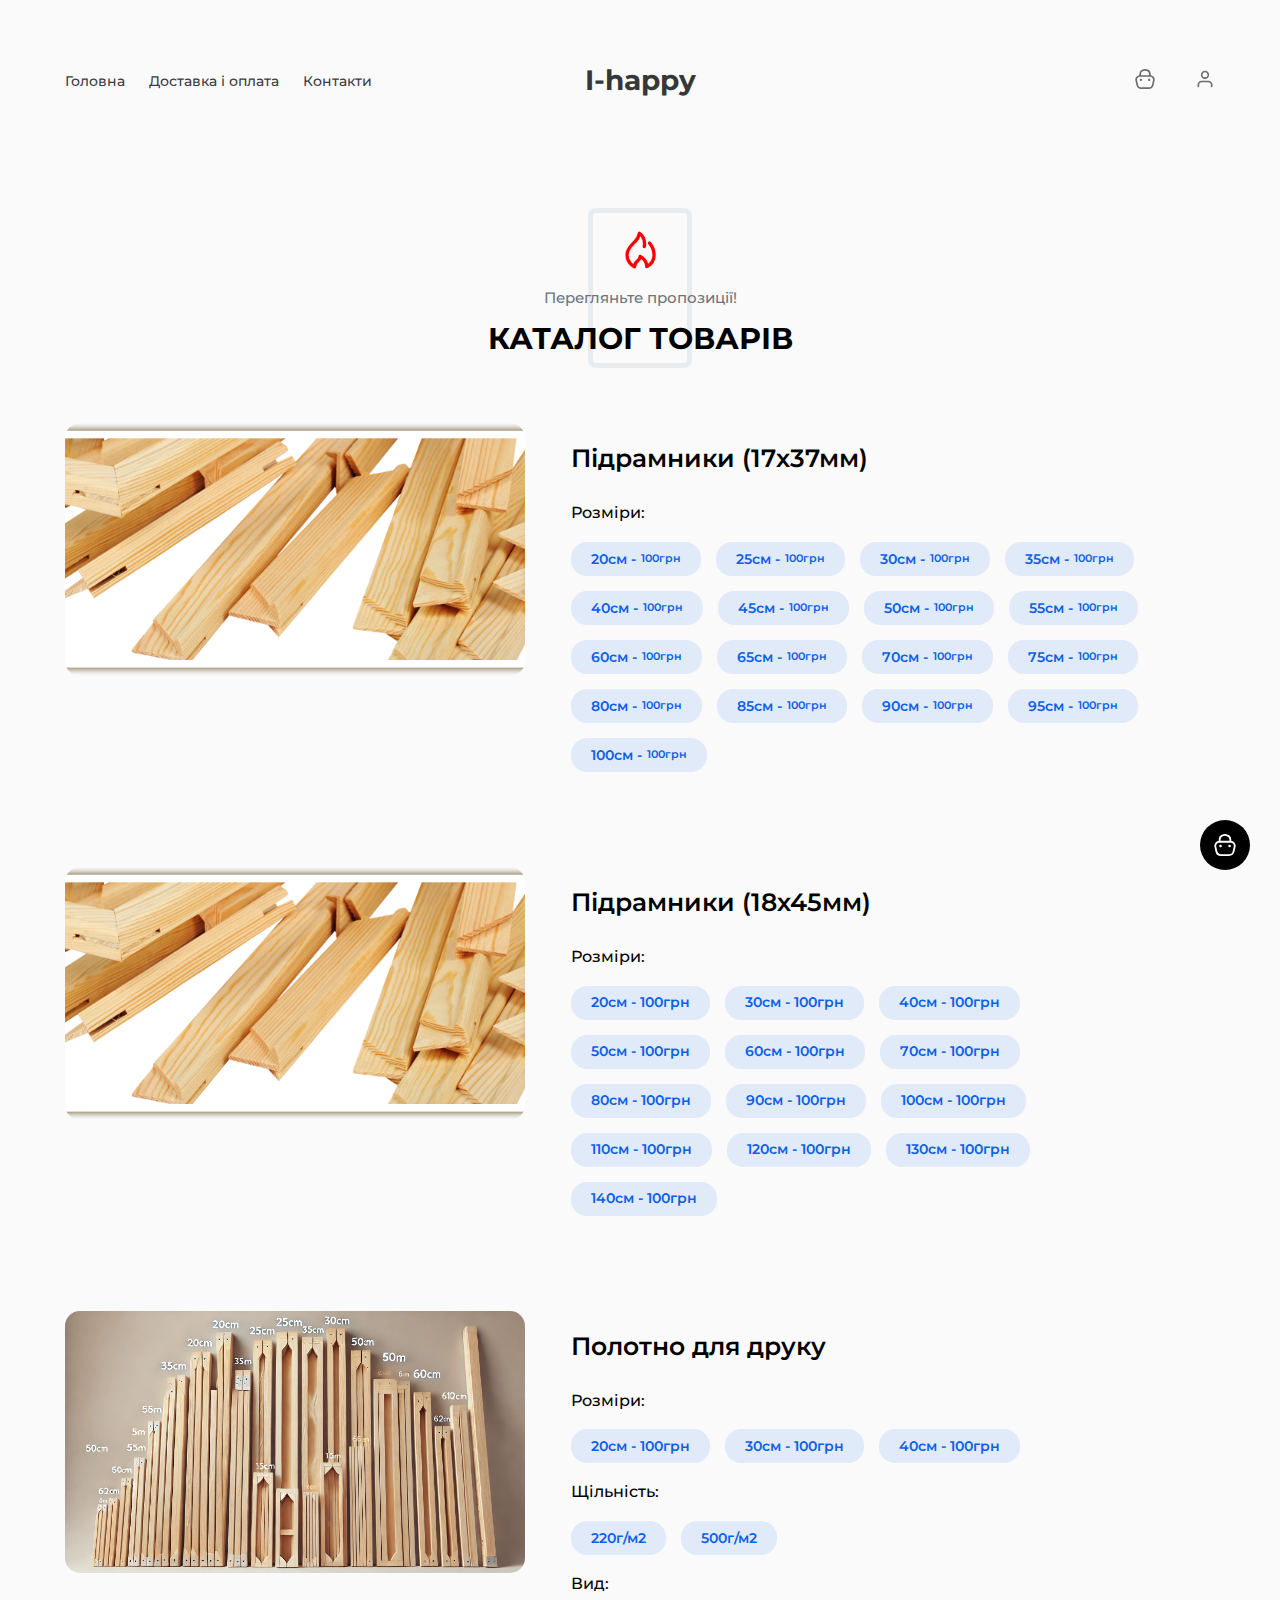
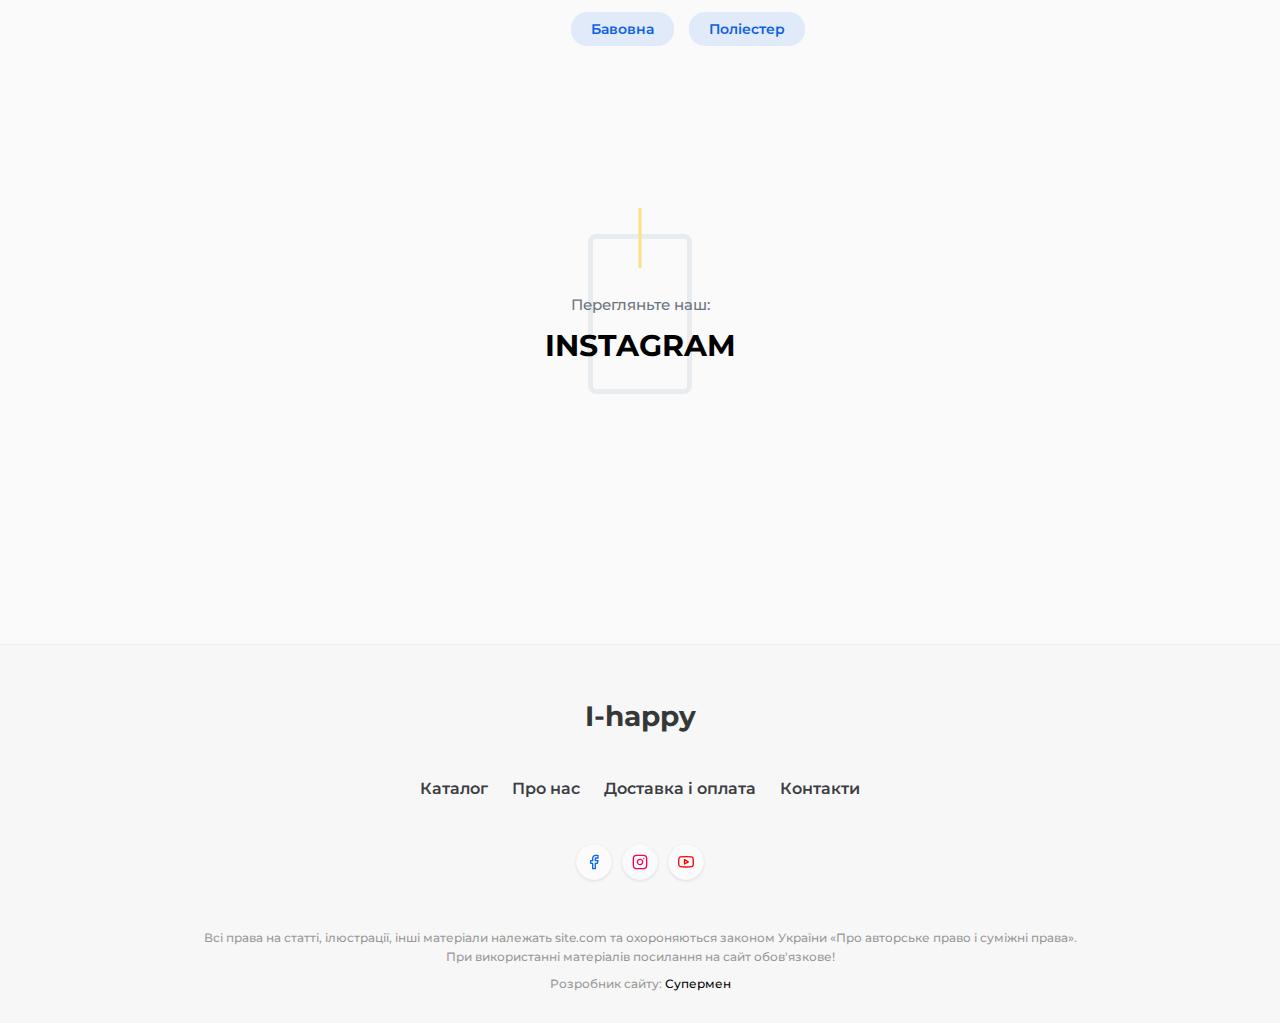
==== index.html @ b07133b1 "Initial commit" ====
<!DOCTYPE html>
<html lang="en">

<head>
	<meta charset="UTF-8">
	<meta name="viewport" content="width=device-width, initial-scale=1.0">
	<title>Магазин техніки apple</title>
	<meta name="description" content="Page desc">

	<link rel="apple-touch-icon" sizes="180x180" href="img/favicon/apple-touch-icon.png">
	<link rel="icon" type="image/png" sizes="32x32" href="img/favicon/favicon-32x32.png">
	<link rel="icon" type="image/png" sizes="16x16" href="img/favicon/favicon-16x16.png">
	<link rel="manifest" href="img/favicon/site.webmanifest">
	<link rel="shortcut icon" href="img/favicon/favicon.ico">
	<meta name="msapplication-config" content="img/favicon/browserconfig.xml">
	<meta name="msapplication-TileColor" content="#da532c">
	<meta name="theme-color" content="#ffffff">

	<link rel="stylesheet" href="css/style.css">

</head>

<body class="page-home">

	<svg xmlns="http://www.w3.org/2000/svg" hidden>
		<symbol id="icon-cart-bag" viewBox="0 0 24 24" fill="none" stroke="currentColor" stroke-width="2"
			stroke-linecap="round" stroke-linejoin="round">
			<path
				d="M6.08,7.63l.1-1.79a4.61,4.61,0,0,1,2.52-4A6.81,6.81,0,0,1,12,1a7.28,7.28,0,0,1,2.35.38,4.84,4.84,0,0,1,3.47,4.48l.11,1.7" />
			<path
				d="M16.25,23H7.77a5.34,5.34,0,0,1-5.22-4.21L1.47,13.73A4.38,4.38,0,0,1,5.76,8.42H18.23a4.4,4.4,0,0,1,4.3,5.32l-1.08,5A5.31,5.31,0,0,1,16.25,23Z" />
			<line x1="16.99" y1="13.13" x2="17" y2="13.13" stroke-width="2.8" />
			<line x1="7.14" y1="13.13" x2="7.15" y2="13.13" stroke-width="2.8" />
		</symbol>
		<symbol id="icon-cart-add" viewBox="0 0 48 48" fill="none" stroke="currentColor" stroke-width="3.5"
			stroke-linecap="round" stroke-linejoin="round">
			<path
				d="M4.29,3.71h1a6.72,6.72,0,0,1,6.54,5.18L16.29,28a6.7,6.7,0,0,0,6.53,5.18H36.46A6.72,6.72,0,0,0,43,28l2-8.34" />
			<path d="M18.63,45.73A3.76,3.76,0,1,0,19,38.21h-.32a3.76,3.76,0,0,0,0,7.52Z" />
			<path d="M39.61,45.73a3.76,3.76,0,0,0,.32-7.52h-.32a3.76,3.76,0,0,0,0,7.52Z" />
			<path d="M35.86,14a16,16,0,0,1-6.59,6.59A15.92,15.92,0,0,1,22.68,14" stroke-width="1.6" />
			<path d="M29.26,3.71V20.5" stroke-width="1.6" />
		</symbol>
		<symbol id="icon-close" viewBox="0 0 24 24" fill="none" stroke="currentColor" stroke-width="2"
			stroke-linecap="round" stroke-linejoin="round">
			<line x1="18" y1="6" x2="6" y2="18"></line>
			<line x1="6" y1="6" x2="18" y2="18"></line>
		</symbol>
		<symbol id="icon-search" viewBox="0 0 24 24" fill="none" stroke="currentColor" stroke-width="2"
			stroke-linecap="round" stroke-linejoin="round">
			<circle cx="11" cy="11" r="8"></circle>
			<line x1="21" y1="21" x2="16.65" y2="16.65"></line>
		</symbol>
		<symbol id="icon-heart" viewBox="0 0 24 24" fill="none" stroke="currentColor" stroke-width="2"
			stroke-linecap="round" stroke-linejoin="round">
			<path
				d="M20.84 4.61a5.5 5.5 0 0 0-7.78 0L12 5.67l-1.06-1.06a5.5 5.5 0 0 0-7.78 7.78l1.06 1.06L12 21.23l7.78-7.78 1.06-1.06a5.5 5.5 0 0 0 0-7.78z">
			</path>
		</symbol>
		<symbol id="icon-facebook" viewBox="0 0 24 24" fill="none" stroke="currentColor" stroke-width="2"
			stroke-linecap="round" stroke-linejoin="round">
			<path d="M18 2h-3a5 5 0 0 0-5 5v3H7v4h3v8h4v-8h3l1-4h-4V7a1 1 0 0 1 1-1h3z"></path>
		</symbol>
		<symbol id="icon-youtube" viewBox="0 0 24 24" fill="none" stroke="currentColor" stroke-width="2"
			stroke-linecap="round" stroke-linejoin="round">
			<path
				d="M22.54 6.42a2.78 2.78 0 0 0-1.94-2C18.88 4 12 4 12 4s-6.88 0-8.6.46a2.78 2.78 0 0 0-1.94 2A29 29 0 0 0 1 11.75a29 29 0 0 0 .46 5.33A2.78 2.78 0 0 0 3.4 19c1.72.46 8.6.46 8.6.46s6.88 0 8.6-.46a2.78 2.78 0 0 0 1.94-2 29 29 0 0 0 .46-5.25 29 29 0 0 0-.46-5.33z">
			</path>
			<polygon points="9.75 15.02 15.5 11.75 9.75 8.48 9.75 15.02"></polygon>
		</symbol>
		<symbol id="icon-instagram" viewBox="0 0 24 24" fill="none" stroke="currentColor" stroke-width="2"
			stroke-linecap="round" stroke-linejoin="round">
			<rect x="2" y="2" width="20" height="20" rx="5" ry="5"></rect>
			<path d="M16 11.37A4 4 0 1 1 12.63 8 4 4 0 0 1 16 11.37z"></path>
			<line x1="17.5" y1="6.5" x2="17.51" y2="6.5"></line>
		</symbol>
		<symbol id="icon-fire" viewBox="0 0 24 24" fill="none" stroke="currentColor" stroke-width="2"
			stroke-linecap="round" stroke-linejoin="round">
			<path
				d="M14.59,9.9c.37-3-.23-6.18-2.95-7.9A8.36,8.36,0,0,1,8.9,7c-1.59,1.6-3.23,3-4.2,5.53-1.28,3.67.26,7.42,4,9.51a4.86,4.86,0,0,1,1.86-3.51,4.17,4.17,0,0,0,1.55-2.69,7.41,7.41,0,0,1,4,6.15c6.4-3.4,4.68-10.49,1.63-14.11">
			</path>
		</symbol>
		<symbol id="icon-check-circle" viewBox="0 0 24 24" fill="none" stroke="currentColor" stroke-linecap="round"
			stroke-linejoin="round">
			<path d="M22 11.08V12a10 10 0 1 1-5.93-9.14"></path>
			<polyline points="22 4 12 14.01 9 11.01"></polyline>
		</symbol>
		<symbol id="icon-shopping-bag" viewBox="0 0 24 24" fill="none" stroke="currentColor" stroke-width="2"
			stroke-linecap="round" stroke-linejoin="round">
			<path d="M6 2L3 6v14a2 2 0 0 0 2 2h14a2 2 0 0 0 2-2V6l-3-4z"></path>
			<line x1="3" y1="6" x2="21" y2="6"></line>
			<path d="M16 10a4 4 0 0 1-8 0"></path>
		</symbol>
		<symbol id="icon-user" viewBox="0 0 24 24" fill="none" stroke="currentColor" stroke-width="2"
			stroke-linecap="round" stroke-linejoin="round">
			<path d="M20 21v-2a4 4 0 0 0-4-4H8a4 4 0 0 0-4 4v2"></path>
			<circle cx="12" cy="7" r="4"></circle>
		</symbol>
		<symbol id="icon-users" viewBox="0 0 24 24" fill="none" stroke="currentColor" stroke-width="2"
			stroke-linecap="round" stroke-linejoin="round">
			<path d="M17 21v-2a4 4 0 0 0-4-4H5a4 4 0 0 0-4 4v2"></path>
			<circle cx="9" cy="7" r="4"></circle>
			<path d="M23 21v-2a4 4 0 0 0-3-3.87"></path>
			<path d="M16 3.13a4 4 0 0 1 0 7.75"></path>
		</symbol>
		<symbol id="icon-log-in" viewBox="0 0 24 24" fill="none" stroke="currentColor" stroke-width="2"
			stroke-linecap="round" stroke-linejoin="round">
			<path d="M15 3h4a2 2 0 0 1 2 2v14a2 2 0 0 1-2 2h-4"></path>
			<polyline points="10 17 15 12 10 7"></polyline>
			<line x1="15" y1="12" x2="3" y2="12"></line>
		</symbol>
	</svg>


	<div class="navigation">
		<div class="container">
			<div class="navigation__hold">
				<div class="navigation__left navigation__links js-mobile-menu">
					<ul class="menu navigation__item-list">
						<li class="menu__li navigation__item">
							<a href="index.html" class="menu__link link-hover">Головна</a>
						</li>
						<li class="menu__li navigation__item">
							<a href="delivery.html" class="menu__link link-hover">Доставка і оплата</a>
						</li>
						<li class="menu__li navigation__item">
							<a href="contacts.html" class="menu__link link-hover">Контакти</a>
						</li>
					</ul>
				</div>
				<div class="navigation__middle">
					<a href="index.html" class="logo">I-happy</a>
				</div>
				<div class="navigation__right">
					<ul class="navigation__item-list">

						<li class="navigation__item">
							<a href="order.html" class="navigation__item-link">
								<span class="cart-added-summ js-cart-added-summ">0</span>
								<svg class="icon icon-cart-bag">
									<use href="#icon-cart-bag"></use>
								</svg>
							</a>
						</li>
						<li class="navigation__item">
							<a href="profile-auth.html" class="navigation__item-link">
								<svg class="icon icon-user">
									<use href="#icon-user"></use>
								</svg>
							</a>
						</li>
						<li class="navigation__item hide-pc">
							<label class="hamburger">
								<input type="checkbox" onchange="setActive(event)" data-box-toggle=".js-mobile-menu">
								<svg viewBox="0 0 32 32">
									<path class="line line-top-bottom"
										d="M27 10 13 10C10.8 10 9 8.2 9 6 9 3.5 10.8 2 13 2 15.2 2 17 3.8 17 6L17 26C17 28.2 18.8 30 21 30 23.2 30 25 28.2 25 26 25 23.8 23.2 22 21 22L7 22">
									</path>
									<path class="line" d="M7 16 27 16"></path>
								</svg>
							</label>
						</li>
					</ul>
				</div>
			</div>
		</div>
	</div>

	<div class="catalog" id="catalog">
		<div class="container">

			<h2 class="title-square title-square--icon">
				<span class="title-square__icon">
					<svg class="icon icon-fire">
						<use href="#icon-fire"></use>
					</svg>
				</span>
				<span class="title-square__small">Перегляньте пропозиції!</span>
				<span class="title-square__main">Каталог товарів</span>
			</h2>



			<div class="catalog__content" id="catalog-products">

				<div class="card-product">
					<div class="card-product__img-hold">
						<img src="img/catalog/1.png" alt="" class="card-product__img">
					</div>
					<div class="card-product__text-hold">
						<h3 class="card-product__title-link">Підрамники (17х37мм)</h3>
						<div class="card-product__options-hold">
							<p class="card-product__options-label">Розміри:</p>
							<div class="card-product__options-items">
								<span class="card-product__options-item btn btn-xsm btn-lighter">20см - <small>100грн</small></span>
								<span class="card-product__options-item btn btn-xsm btn-lighter">25см - <small>100грн</small></span>
								<span class="card-product__options-item btn btn-xsm btn-lighter">30см - <small>100грн</small></span>
								<span class="card-product__options-item btn btn-xsm btn-lighter">35см - <small>100грн</small></span>
								<span class="card-product__options-item btn btn-xsm btn-lighter">40см - <small>100грн</small></span>
								<span class="card-product__options-item btn btn-xsm btn-lighter">45см - <small>100грн</small></span>
								<span class="card-product__options-item btn btn-xsm btn-lighter">50см - <small>100грн</small></span>
								<span class="card-product__options-item btn btn-xsm btn-lighter">55см - <small>100грн</small></span>
								<span class="card-product__options-item btn btn-xsm btn-lighter">60см - <small>100грн</small></span>
								<span class="card-product__options-item btn btn-xsm btn-lighter">65см - <small>100грн</small></span>
								<span class="card-product__options-item btn btn-xsm btn-lighter">70см - <small>100грн</small></span>
								<span class="card-product__options-item btn btn-xsm btn-lighter">75см - <small>100грн</small></span>
								<span class="card-product__options-item btn btn-xsm btn-lighter">80см - <small>100грн</small></span>
								<span class="card-product__options-item btn btn-xsm btn-lighter">85см - <small>100грн</small></span>
								<span class="card-product__options-item btn btn-xsm btn-lighter">90см - <small>100грн</small></span>
								<span class="card-product__options-item btn btn-xsm btn-lighter">95см - <small>100грн</small></span>
								<span class="card-product__options-item btn btn-xsm btn-lighter">100см - <small>100грн</small></span>
							</div>
						</div>
					</div>
				</div>

				<div class="card-product">
					<div class="card-product__img-hold">
						<img src="img/catalog/1.png" alt="" class="card-product__img">
					</div>
					<div class="card-product__text-hold">
						<h3 class="card-product__title-link">Підрамники (18х45мм)</h3>
						<div class="card-product__options-hold">
							<p class="card-product__options-label">Розміри:</p>
							<div class="card-product__options-items">
								<span class="card-product__options-item btn btn-xsm btn-lighter">20см - 100грн</span>
								<span class="card-product__options-item btn btn-xsm btn-lighter">30см - 100грн</span>
								<span class="card-product__options-item btn btn-xsm btn-lighter">40см - 100грн</span>
								<span class="card-product__options-item btn btn-xsm btn-lighter">50см - 100грн</span>
								<span class="card-product__options-item btn btn-xsm btn-lighter">60см - 100грн</span>
								<span class="card-product__options-item btn btn-xsm btn-lighter">70см - 100грн</span>
								<span class="card-product__options-item btn btn-xsm btn-lighter">80см - 100грн</span>
								<span class="card-product__options-item btn btn-xsm btn-lighter">90см - 100грн</span>
								<span class="card-product__options-item btn btn-xsm btn-lighter">100см - 100грн</span>
								<span class="card-product__options-item btn btn-xsm btn-lighter">110см - 100грн</span>
								<span class="card-product__options-item btn btn-xsm btn-lighter">120см - 100грн</span>
								<span class="card-product__options-item btn btn-xsm btn-lighter">130см - 100грн</span>
								<span class="card-product__options-item btn btn-xsm btn-lighter">140см - 100грн</span>
							</div>
						</div>
					</div>
				</div>


				<div class="card-product">
					<div class="card-product__img-hold">
						<img src="img/catalog/1.webp" alt="" class="card-product__img">
					</div>
					<div class="card-product__text-hold">
						<h3 class="card-product__title-link">Полотно для друку</h3>
						<div class="card-product__options-hold">
							<p class="card-product__options-label">Розміри:</p>
							<div class="card-product__options-items">
								<span class="card-product__options-item btn btn-xsm btn-lighter">20см - 100грн</span>
								<span class="card-product__options-item btn btn-xsm btn-lighter">30см - 100грн</span>
								<span class="card-product__options-item btn btn-xsm btn-lighter">40см - 100грн</span>
							</div>
						</div>
						<div class="card-product__options-hold">
							<p class="card-product__options-label">Щільність:</p>
							<div class="card-product__options-items">
								<span class="card-product__options-item btn btn-xsm btn-lighter">220г/м2</span>
								<span class="card-product__options-item btn btn-xsm btn-lighter">500г/м2</span>
							</div>
						</div>
						<div class="card-product__options-hold">
							<p class="card-product__options-label">Вид:</p>
							<div class="card-product__options-items">
								<span class="card-product__options-item btn btn-xsm btn-lighter">Бавовна</span>
								<span class="card-product__options-item btn btn-xsm btn-lighter">Поліестер</span>
							</div>
						</div>
					</div>
				</div>
			</div>

		</div>
	</div>


	<div class="gallery">
		<div class="container-fill">

			<h2 class="gallery__title title-square">
				<span class="title-square__small">Перегляньте наш:</span>
				<span class="title-square__main">Instagram</span>
			</h2>

			<div class="gallery__items">
				<div class="gallery__item">
					<a href="#" class="gallery__item-hover-box">
						<span class="gallery__item-hash-tag link-hover">#instagram-link</span>
					</a>
					<img src="https://picsum.photos/id/123/270/270" alt="" class="gallery__item-img">
				</div>
				<div class="gallery__item">
					<a href="#" class="gallery__item-hover-box">
						<span class="gallery__item-hash-tag link-hover">#instagram-link</span>
					</a>
					<img src="https://picsum.photos/id/124/270/270" alt="" class="gallery__item-img">
				</div>
				<div class="gallery__item">
					<a href="#" class="gallery__item-hover-box">
						<span class="gallery__item-hash-tag link-hover">#instagram-link</span>
					</a>
					<img src="https://picsum.photos/id/125/270/270" alt="" class="gallery__item-img">
				</div>
				<div class="gallery__item">
					<a href="#" class="gallery__item-hover-box">
						<span class="gallery__item-hash-tag link-hover">#instagram-link</span>
					</a>
					<img src="https://picsum.photos/id/126/270/270" alt="" class="gallery__item-img">
				</div>
				<div class="gallery__item">
					<a href="#" class="gallery__item-hover-box">
						<span class="gallery__item-hash-tag link-hover">#instagram-link</span>
					</a>
					<img src="https://picsum.photos/id/127/270/270" alt="" class="gallery__item-img">
				</div>
			</div>

		</div>
	</div>

	<div class="cart-added-list">
		<button class="cart-added-list__btn btn btn-icon" id="js-cart-added-btn" onclick="setActive(event)"
			data-box-toggle="#js-cart-added-list">
			<span class="cart-added-summ js-cart-added-summ">0</span>
			<svg class="icon icon-cart-bag">
				<use href="#icon-cart-bag"></use>
			</svg>
		</button>
		<div class="cart-added-list__item-list" id="js-cart-added-list">

			<span class="no-result no-result--inline">
				<img src="img/no-result/no-result-v2.png" alt="No results" class="no-result__img" />
				<span class="no-result__title">Корзина пуста!</span>
			</span>

			<!-- 
			<div class="cart-added-list__item">
	<button class="cart-added-list__item-btn-delete btn btn-light btn-xxs btn-icon">
		<svg class="icon icon-close"><use href="#icon-close"></use></svg>
	</button>
	<img src="img/catalog/1.png" alt="" class="cart-added-list__item-img">
	<p class="cart-added-list__item-text-hold">
		<a href="#" class="cart-added-list__item-title-link">Назва товару</a>
		<span class="cart-added-list__item-meta-list">
			<span class="cart-added-list__item-meta">Ціна: 6 999 грн</span>
		</span>
	</p>
	<input type="text" class="cart-added-list__item-count" placeholder="0" value="1">
	<button class="cart-added-list__item-btn-plus btn btn-light btn-xxs btn-icon"></button>
	<button class="cart-added-list__item-btn-minus btn btn-light btn-xxs btn-icon"></button>
</div>	
		-->


		</div>
	</div>

	<div class="footer">
		<div class="container">
			<a href="index.html" class="logo">I-happy</a>

			<ul class="navbar-nav menu">
				<li class="nav-item menu__li">
					<a href="index.html" class="nav-link menu__link link-hover">Каталог</a>
				</li>
				<li class="nav-item menu__li">
					<a href="about.html" class="nav-link menu__link link-hover">Про нас</a>
				</li>
				<li class="nav-item menu__li">
					<a href="delivery.html" class="nav-link menu__link link-hover">Доставка і оплата</a>
				</li>
				<li class="nav-item menu__li">
					<a href="contacts.html" class="nav-link menu__link link-hover">Контакти</a>
				</li>
			</ul>

			<div class="footer__social">
				<div class="social">
					<a href="#" rel="nofollow" target="_blank" class="social__item facebook">
						<svg class="icon icon-facebook">
							<use href="#icon-facebook"></use>
						</svg>
					</a>
					<a href="#" rel="nofollow" target="_blank" class="social__item instagram">
						<svg class="icon icon-instagram">
							<use href="#icon-instagram"></use>
						</svg>
					</a>
					<a href="#" rel="nofollow" target="_blank" class="social__item youtube">
						<svg class="icon icon-youtube">
							<use href="#icon-youtube"></use>
						</svg>
					</a>
				</div>
			</div>

			<p class="footer__copyright">
				<span>Всі права на статті, ілюстрації, інші матеріали належать site.com та охороняються законом України
					«Про авторське право і суміжні права».<br>При використанні матеріалів посилання на сайт
					обов'язкове!</span>
				<span class="footer__developer">Розробник сайту: <a href="#" target="_blank"></a></span>
			</p>
		</div>
	</div>


	<script type="module" src="js/script.js"></script>

</body>

</html>
---- css/style.css ----
@import 'libs--normalize.css';
/* Загальні налаштування простих тегів */

@import '0--main.css';
/* Загальні налаштування простих тегів */
@import '1--helpers.css';
/* Стилі помічники оформлення загальної поведінки */
@import '2--utils.css';
/* Різні елементи блоків */
@import '2--btn.css';
/* Кнопки проекту */
@import '2--typography.css';
/* Стилізуємо вивід з wysiwyg редактору тексту */

@import 'block/card-product.css';
/* Карточка каталогу */
@import 'block/navigation.css';
/* Навігація сайту */
@import 'block/catalog.css';
/* Каталог товарів */
@import 'block/gallery.css';
/* Галерея фотографій */
@import 'block/cart-added-list.css';
/* Список доданих товарів */
@import 'block/article.css';
/* Вигляд простої статті */
@import 'block/footer.css';
/* Постійна нижня частина сайту */
@import 'block/form-order.css';
/* Сторінка оформлення замовлення з формою і всіма статусми */
@import 'block/form-auth.css';
/* Сторінка авторизайції і реєстрації */
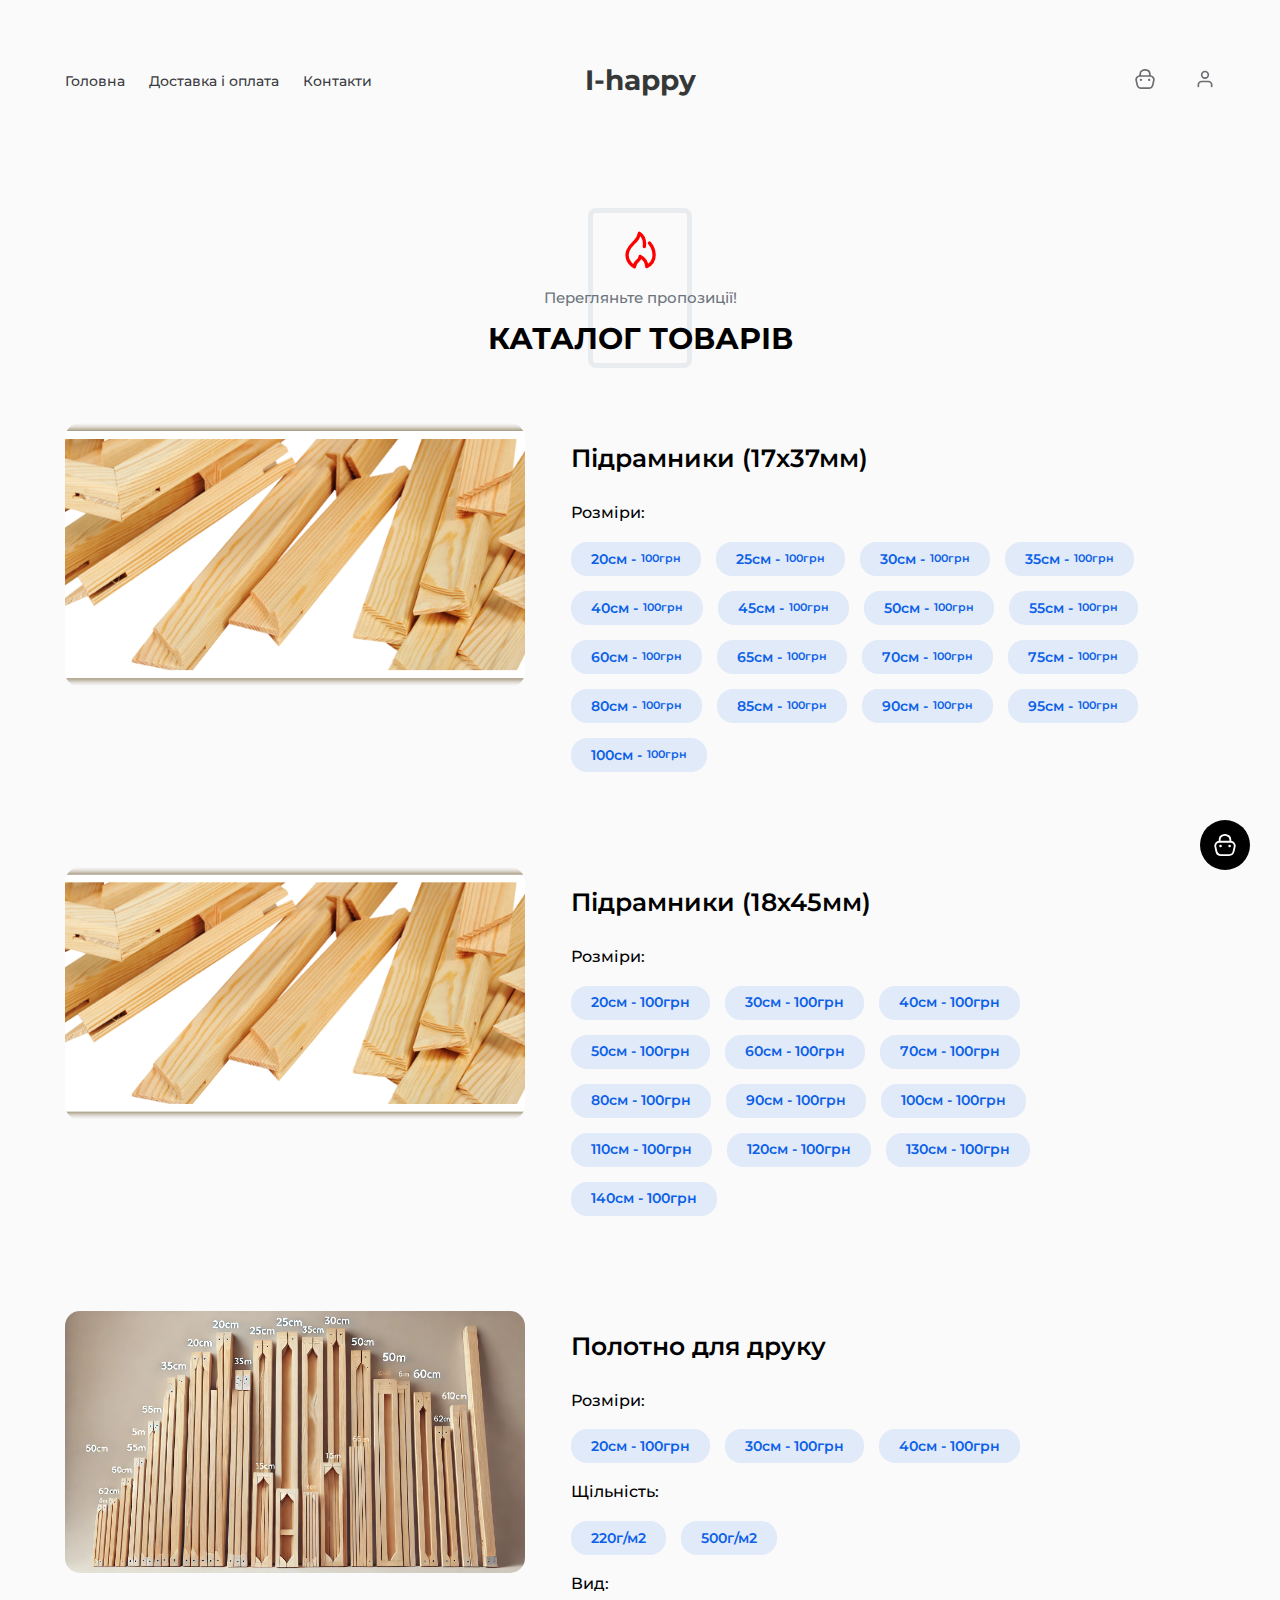
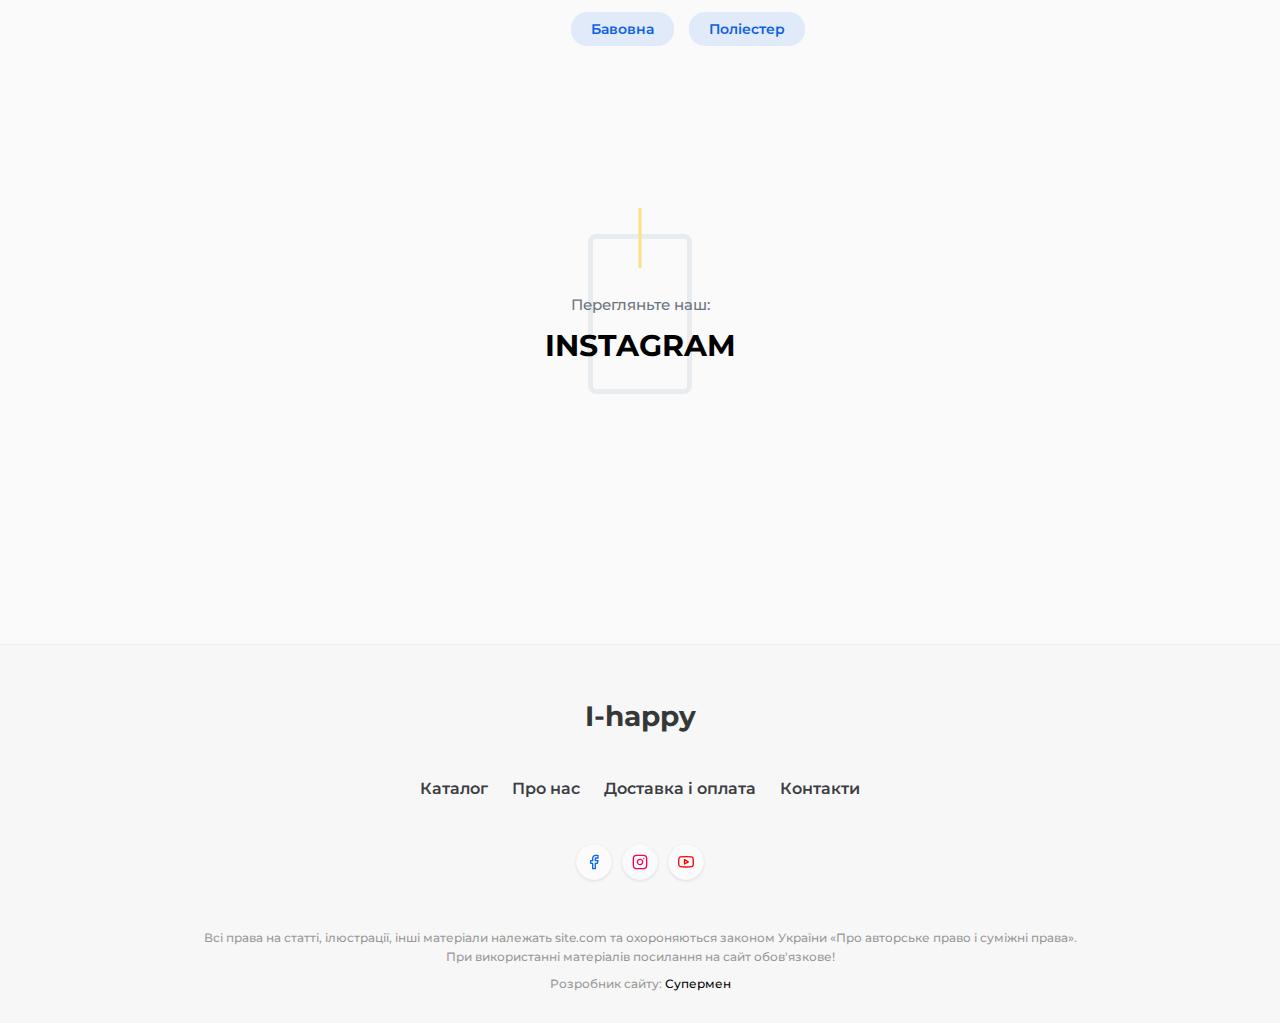
==== commit 83419de8: "111" ====
--- a/index.html
+++ b/index.html
@@ -22,7 +22,7 @@
 
 <body class="page-home">
 
-	<svg xmlns="http://www.w3.org/2000/svg" hidden>
+	<svg xmlns="http://www.w3.org/2000/svg" style="display: none;">
 		<symbol id="icon-cart-bag" viewBox="0 0 24 24" fill="none" stroke="currentColor" stroke-width="2"
 			stroke-linecap="round" stroke-linejoin="round">
 			<path
@@ -178,14 +178,11 @@
 				<span class="title-square__small">Перегляньте пропозиції!</span>
 				<span class="title-square__main">Каталог товарів</span>
 			</h2>
-
-
-
 			<div class="catalog__content" id="catalog-products">
 
 				<div class="card-product">
 					<div class="card-product__img-hold">
-						<img src="img/catalog/1.png" alt="" class="card-product__img">
+						<img src="img/catalog/1.png" alt="" class="card-product__img" width="600" height="300">
 					</div>
 					<div class="card-product__text-hold">
 						<h3 class="card-product__title-link">Підрамники (17х37мм)</h3>
